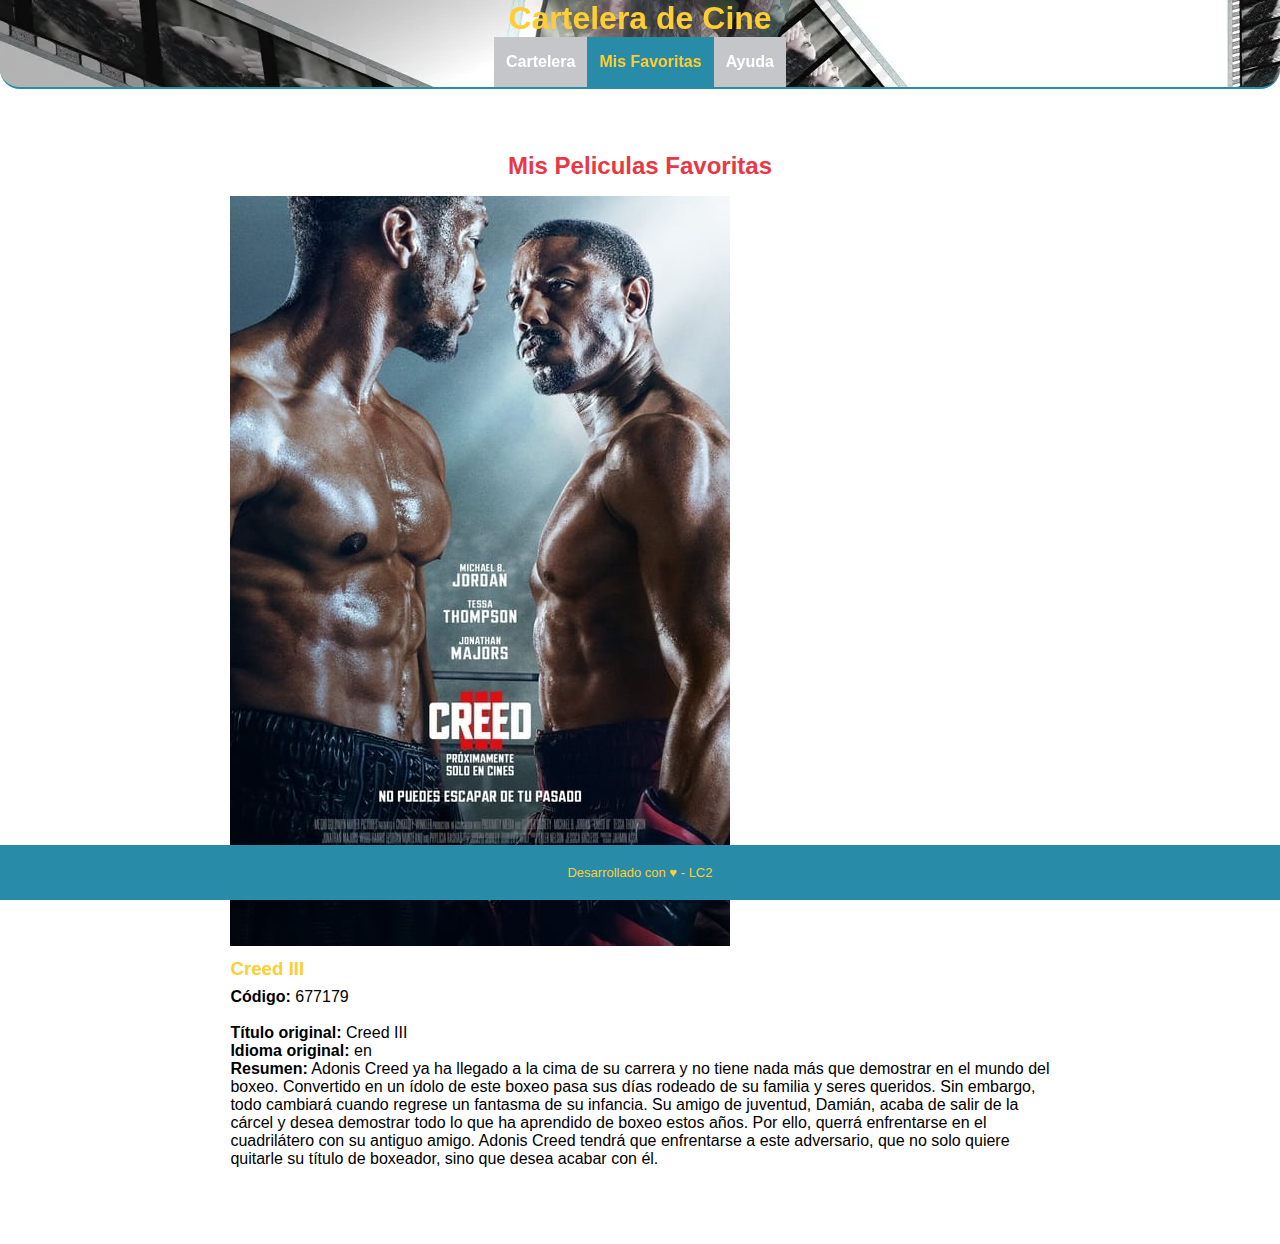
==== favorities.html @ f7502c9c "Parte 1 Tp Integrador" ====
<!DOCTYPE html>
<html lang="es">

<head>
  <meta charset="UTF-8" />
  <meta name="viewport" content="width=device-width, initial-scale=1.0" />
  <title>TUP LC2 - TP Integrador</title>
  <!-- Estilos CSS -->
  <link rel="stylesheet" href="css/common.css" />
</head>

<body>
  <header>
    <h1>
      <!--Titulo Cabecera-->
      <span>Cartelera de Cine</span>
    </h1>
    <nav>
      <!--Menu Superior-->
      <ul>
        <li><a href="index.html">Cartelera</a></li>
        <li class="current-page"><a href="#">Mis Favoritas</a></li>
        <li><a href="help.html">Ayuda</a></li>
      </ul>
    </nav>
  </header>
  <!-- Contenido principal de la página -->
  <main>
    <h2>Mis Peliculas Favoritas</h2>
    <section id="sec-favorities-list">
      <!--Sección contenido de paliculas favoritas-->
      <div class="contenedorPeliculasFavoritas" id="contenedorPeliculasFavoritas">
          <img src="img/pelicula.jpg" alt="Creed3">
          <h3>Creed III</h3> 
            <b>Código:</b> 677179 <br> <br>
            <b>Título original:</b> Creed III <br>
            <b>Idioma original:</b> en <br> 
            <b>Resumen:</b> Adonis Creed ya ha llegado a la cima de su carrera y no tiene nada más que demostrar en el mundo del <br>
            boxeo. Convertido en un ídolo de este boxeo pasa sus días rodeado de su familia y seres queridos. Sin embargo, <br>
            todo cambiará cuando regrese un fantasma de su infancia. Su amigo de juventud, Damián, acaba de salir de la <br>
            cárcel y desea demostrar todo lo que ha aprendido de boxeo estos años. Por ello, querrá enfrentarse en el <br>
            cuadrilátero con su antiguo amigo. Adonis Creed tendrá que enfrentarse a este adversario, que no solo quiere <br>
            quitarle su título de boxeador, sino que desea acabar con él.
          </p>
      </div>
    </section>
     </main>
  <footer>
    <p>Desarrollado con ♥ - LC2</p>
  </footer>

</body>

</html>
---- css/common.css ----
* {
  box-sizing: border-box;
  margin: 0;
  padding: 0;
  font-family: "Lucida Sans", "Lucida Sans Regular", "Lucida Grande", "Lucida Sans Unicode", "Geneva", Verdana, sans-serif;
}

:root {
  /* Declaro variables CSS con colores principales */
  --color-theme: #FFCE30;
  --color-active: #288BA8;
  --color-back-active: #746AB0;
  --color-back-inactive: #c4c6c9;
  --color-titulos: #E83845;
  --color-texto-blanco: #FFF;
  --color-gradient: linear-gradient(to right,
      var(--color-theme),
      var(--color-back-active));
}

body {
  height: 100%;
  width: 100%;
}

ul {
  list-style: none;
  padding: 0;
  margin: 0;
}

button,
a {
  user-select: none;
  -webkit-user-select: none;
}

header {
  position: fixed;
  top: 0;
  width: 100%;
  background-image: url('../img/FondoCine6.webp');
  border-radius: 0 0% 20px 20px;
  border-bottom: 2px solid var(--color-active);
}

nav>ul {
  display: flex;
  justify-content: space-between;
  justify-content: center;
}

nav li {
  flex: 0 0 auto;
}

nav li a {
  display: block;
  padding: 16px 12px;
  text-align: center;
  text-decoration: none;
  font-size: 1em;
  font-weight: bold;
  color: var(--color-texto-blanco);
  background-color: var(--color-back-inactive);
}

nav li.current-page a {
  color: var(--color-theme);
  background-color: var(--color-active);
  pointer-events: none;
}

main {
  margin-top: 120px;
  overflow: auto;
  padding: 16px;
  padding-bottom: 60px;
  height: calc(100% - 120px);
  width: 100%;
}

h1 {
  text-align: center;
  margin: 0;
  color: var(--color-theme);
}

h1>img {
  width: 70px;
  vertical-align: middle;
  padding: 10px;
}

h2 {
  color: var(--color-titulos);
  margin: 16px 0;
  text-align: center;
}

h3 {
  color: var(--color-theme);
  margin: 8px 0;
}

main section {
  display: flex;
  justify-content: space-around;
}

footer {
  position: fixed;
  bottom: 0px;
  background-color: var(--color-active);
  width: 100%;
  text-align: center;
  padding-top: 10px;
  padding-bottom: 10px;
}

footer p {
  font-size: small;
  color: var(--color-theme);
}

main p {
  margin-bottom: 16px;
}

/* Media Query: Estilos a aplicar sólo en pantallas mayores a 400px */
@media (min-width: 400px) {
  main {
    padding-left: 10%;
    padding-right: 10%;
  }

  footer {
    padding-top: 20px;
    padding-bottom: 20px;
  }
}

.loader {
  width: 60px;
  height: 60px;
}

.loader::before {
  content: "";
  box-sizing: border-box;
  position: absolute;
  width: 60px;
  height: 60px;
  border-radius: 50%;
  border-top: 2px solid #8900FF;
  border-right: 2px solid transparent;
  animation: spinner8217 0.8s linear infinite;
}

@keyframes spinner8217 {
  to {
    transform: rotate(360deg);
  }
}

.loader-container {
  margin: auto;
  display: flex;
  justify-content: center;
}

.display {
  display: none;
}

.msg {
  width: 50%;
  margin: 20px auto;
  padding: 15px;
  border-radius: 15px;
  color: #fff;
  font-size: 12px;
  font-weight: 200;
  text-align: center;
}

.amarillo {
  background-color: #ffc107;
}

.rojo {
  background-color: #dc3545;
}

.verde {
  background-color: #28a745;
}
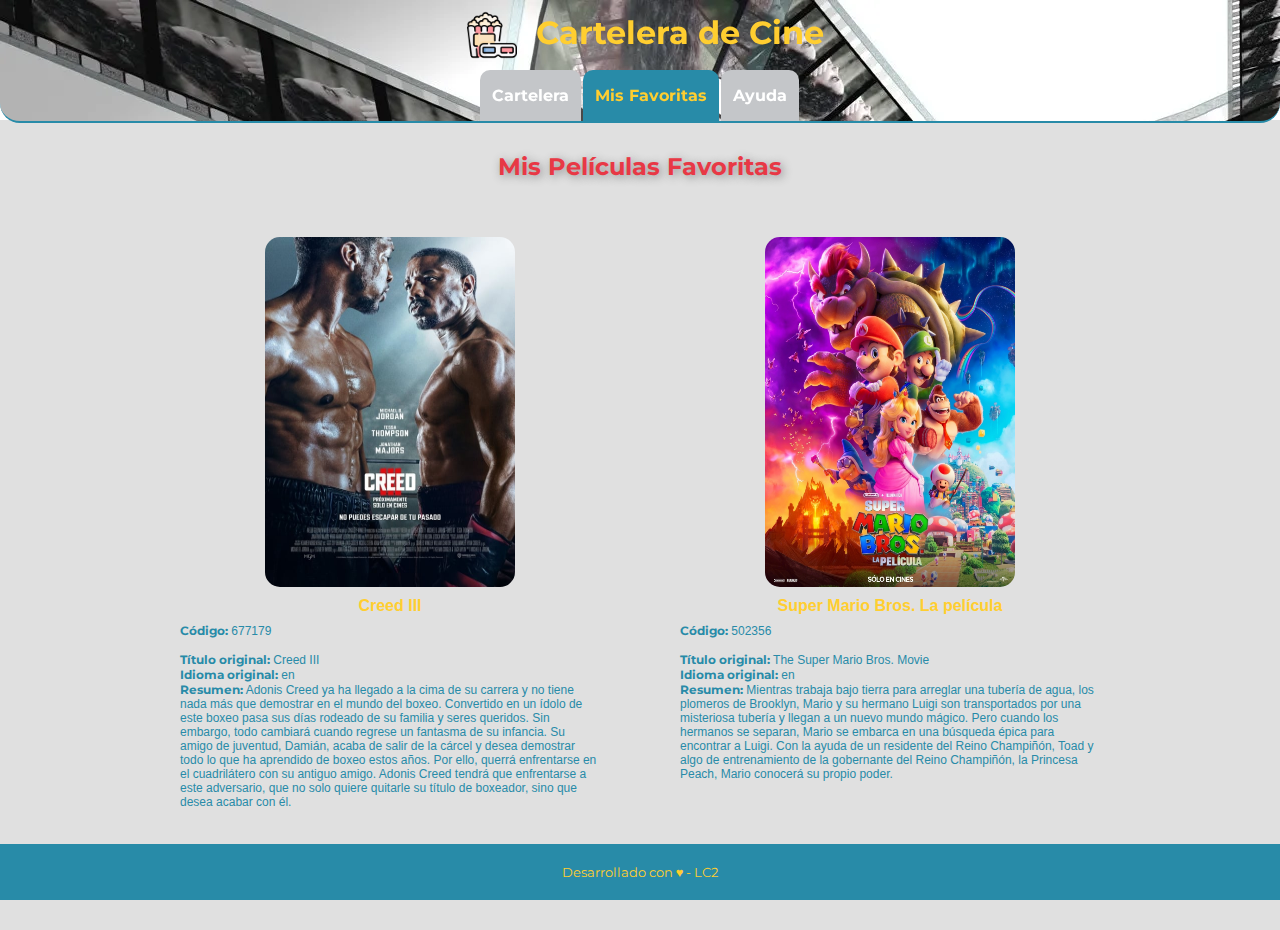
==== commit 9bbe330b: "cambios realizados para la 2da entrega" ====
--- a/favorities.html
+++ b/favorities.html
@@ -7,12 +7,14 @@
   <title>TUP LC2 - TP Integrador</title>
   <!-- Estilos CSS -->
   <link rel="stylesheet" href="css/common.css" />
+  <link rel="stylesheet" href="css/pages/favorities.css">
 </head>
 
 <body>
   <header>
     <h1>
       <!--Titulo Cabecera-->
+      <img src="img/IconoCine.png" alt="iconoCine">
       <span>Cartelera de Cine</span>
     </h1>
     <nav>
@@ -26,22 +28,41 @@
   </header>
   <!-- Contenido principal de la página -->
   <main>
-    <h2>Mis Peliculas Favoritas</h2>
+    <h2> Mis Películas Favoritas</h2>
     <section id="sec-favorities-list">
       <!--Sección contenido de paliculas favoritas-->
       <div class="contenedorPeliculasFavoritas" id="contenedorPeliculasFavoritas">
-          <img src="img/pelicula.jpg" alt="Creed3">
+        <div class="pelicula" id="pelicula">
+          <img src="img/creed.jpg" alt="Creed3">
           <h3>Creed III</h3> 
+          <p>
             <b>Código:</b> 677179 <br> <br>
             <b>Título original:</b> Creed III <br>
             <b>Idioma original:</b> en <br> 
-            <b>Resumen:</b> Adonis Creed ya ha llegado a la cima de su carrera y no tiene nada más que demostrar en el mundo del <br>
-            boxeo. Convertido en un ídolo de este boxeo pasa sus días rodeado de su familia y seres queridos. Sin embargo, <br>
-            todo cambiará cuando regrese un fantasma de su infancia. Su amigo de juventud, Damián, acaba de salir de la <br>
-            cárcel y desea demostrar todo lo que ha aprendido de boxeo estos años. Por ello, querrá enfrentarse en el <br>
-            cuadrilátero con su antiguo amigo. Adonis Creed tendrá que enfrentarse a este adversario, que no solo quiere <br>
+            <b>Resumen:</b> Adonis Creed ya ha llegado a la cima de su carrera y no tiene nada más que demostrar en el mundo del 
+            boxeo. Convertido en un ídolo de este boxeo pasa sus días rodeado de su familia y seres queridos. Sin embargo, 
+            todo cambiará cuando regrese un fantasma de su infancia. Su amigo de juventud, Damián, acaba de salir de la 
+            cárcel y desea demostrar todo lo que ha aprendido de boxeo estos años. Por ello, querrá enfrentarse en el 
+            cuadrilátero con su antiguo amigo. Adonis Creed tendrá que enfrentarse a este adversario, que no solo quiere 
             quitarle su título de boxeador, sino que desea acabar con él.
           </p>
+        </div>
+
+        <div class="pelicula" id="pelicula">
+          <img src="img/MarioBros.webp" alt="MarioBros">
+          <h3>Super Mario Bros. La película</h3>  
+          <p>
+            <b>Código:</b> 502356 <br> <br>
+            <b>Título original:</b> The Super Mario Bros. Movie <br>
+            <b>Idioma original:</b> en <br> 
+            <b>Resumen:</b> Mientras trabaja bajo tierra para arreglar una tubería de agua, los plomeros de 
+            Brooklyn, Mario y su hermano Luigi son transportados por una misteriosa tubería y llegan a un 
+            nuevo mundo mágico. Pero cuando los hermanos se separan, Mario se embarca en una búsqueda 
+            épica para encontrar a Luigi. Con la ayuda de un residente del Reino Champiñón, Toad y algo de 
+            entrenamiento de la gobernante del Reino Champiñón, la Princesa Peach, Mario conocerá su 
+            propio poder. 
+          </p>
+        </div>
       </div>
     </section>
      </main>
--- a/css/common.css
+++ b/css/common.css
@@ -1,8 +1,10 @@
+@import url('https://fonts.googleapis.com/css?family=Montserrat');
+
 * {
   box-sizing: border-box;
   margin: 0;
   padding: 0;
-  font-family: "Lucida Sans", "Lucida Sans Regular", "Lucida Grande", "Lucida Sans Unicode", "Geneva", Verdana, sans-serif;
+  font-family: "Montserrat", "Lucida Sans", "Lucida Sans Regular", "Lucida Grande", "Lucida Sans Unicode", "Geneva", Verdana, sans-serif;
 }
 
 :root {
@@ -40,6 +42,7 @@
   top: 0;
   width: 100%;
   background-image: url('../img/FondoCine6.webp');
+  background-repeat: no-repeat;
   border-radius: 0 0% 20px 20px;
   border-bottom: 2px solid var(--color-active);
 }
@@ -63,6 +66,8 @@
   font-weight: bold;
   color: var(--color-texto-blanco);
   background-color: var(--color-back-inactive);
+  border-radius: 10px 10px 0 0;
+  margin-right: 2px;
 }
 
 nav li.current-page a {
@@ -78,6 +83,8 @@
   padding-bottom: 60px;
   height: calc(100% - 120px);
   width: 100%;
+  background-color: #e0e0e0;
+  color: #1d1d1d;
 }
 
 h1 {
@@ -96,6 +103,7 @@
   color: var(--color-titulos);
   margin: 16px 0;
   text-align: center;
+  text-shadow: 2px 2px 10px #888;
 }
 
 h3 {
--- a/css/pages/favorities.css
+++ b/css/pages/favorities.css
@@ -0,0 +1,36 @@
+.contenedorPeliculasFavoritas {
+    display: grid;
+    grid-template-columns: repeat(2, 1fr);
+    justify-items: center;
+    width: 100%;
+    max-width: 1000px;
+    margin: 0 auto;
+}
+
+.pelicula {
+    padding: 40px;
+    margin-bottom: 5px;
+}
+
+.pelicula img {
+    width: 250px;
+    height: 350px;
+    display: block;
+    margin: 0 auto;
+    margin-bottom: 10px;
+    border-radius: 15px;
+}
+
+.pelicula p {
+    font-family: 'Gill Sans', 'Gill Sans MT', 'Calibri', 'Trebuchet MS', sans-serif;
+    font-size: 12px;
+    color: var(--color-active);
+}
+
+.pelicula h3 {
+    text-align: center;
+    font-family: Arial, sans-serif;
+    font-size: 16px;
+    font-weight: 600;
+    color: #FFCE30;
+}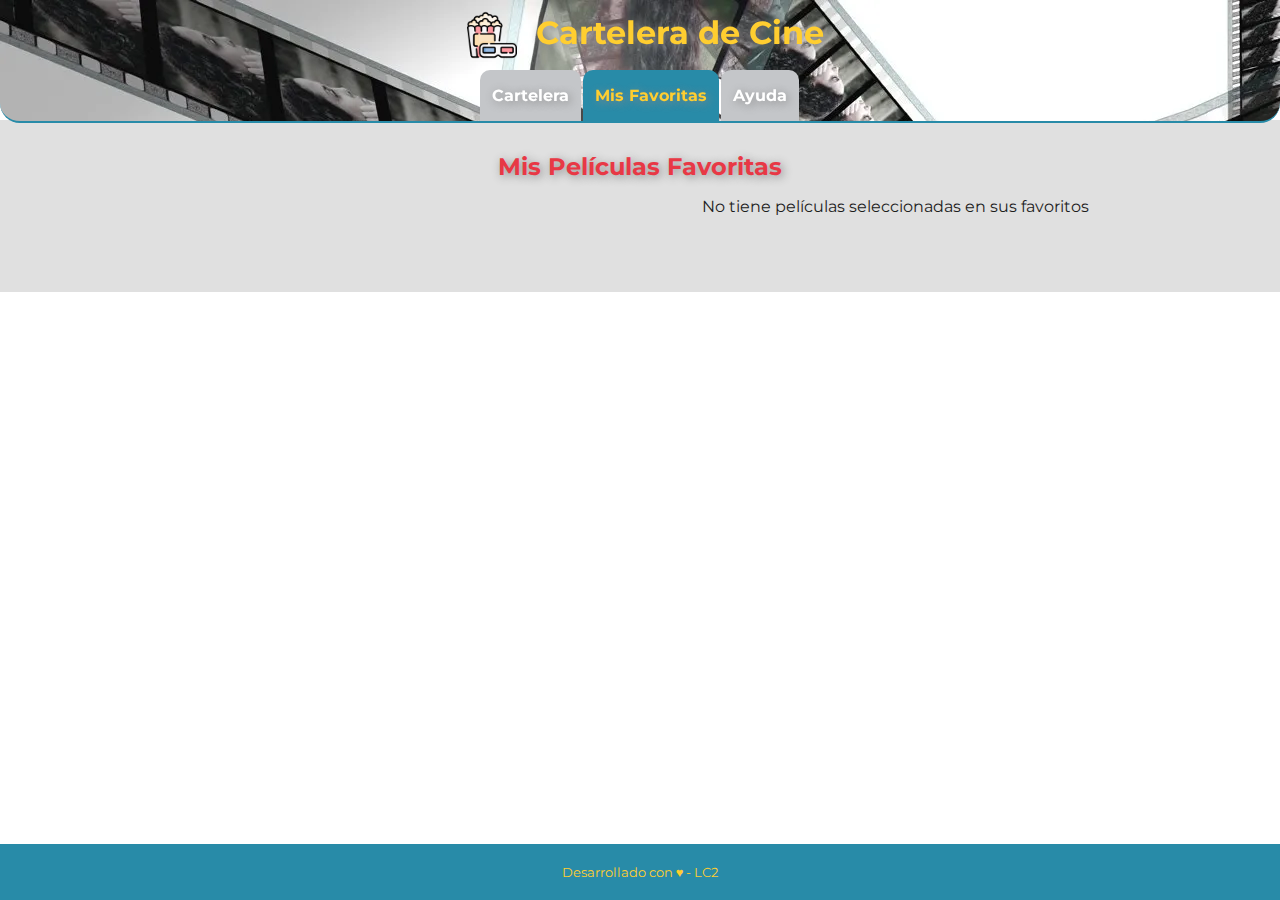
==== commit 76f72a0d: "Conectar api y mas" ====
--- a/favorities.html
+++ b/favorities.html
@@ -8,6 +8,9 @@
   <!-- Estilos CSS -->
   <link rel="stylesheet" href="css/common.css" />
   <link rel="stylesheet" href="css/pages/favorities.css">
+  <link rel="icon" href="/Integrador/TUP-LC2-CINE-APP_Template/img/cinema_popcorn.ico" type=image/x-icon>
+  <script src="./js/common.js" defer></script>
+  <script src="./js/pages/favorities.js" defer></script>
 </head>
 
 <body>
@@ -32,38 +35,10 @@
     <section id="sec-favorities-list">
       <!--Sección contenido de paliculas favoritas-->
       <div class="contenedorPeliculasFavoritas" id="contenedorPeliculasFavoritas">
-        <div class="pelicula" id="pelicula">
-          <img src="img/creed.jpg" alt="Creed3">
-          <h3>Creed III</h3> 
-          <p>
-            <b>Código:</b> 677179 <br> <br>
-            <b>Título original:</b> Creed III <br>
-            <b>Idioma original:</b> en <br> 
-            <b>Resumen:</b> Adonis Creed ya ha llegado a la cima de su carrera y no tiene nada más que demostrar en el mundo del 
-            boxeo. Convertido en un ídolo de este boxeo pasa sus días rodeado de su familia y seres queridos. Sin embargo, 
-            todo cambiará cuando regrese un fantasma de su infancia. Su amigo de juventud, Damián, acaba de salir de la 
-            cárcel y desea demostrar todo lo que ha aprendido de boxeo estos años. Por ello, querrá enfrentarse en el 
-            cuadrilátero con su antiguo amigo. Adonis Creed tendrá que enfrentarse a este adversario, que no solo quiere 
-            quitarle su título de boxeador, sino que desea acabar con él.
-          </p>
-        </div>
-
-        <div class="pelicula" id="pelicula">
-          <img src="img/MarioBros.webp" alt="MarioBros">
-          <h3>Super Mario Bros. La película</h3>  
-          <p>
-            <b>Código:</b> 502356 <br> <br>
-            <b>Título original:</b> The Super Mario Bros. Movie <br>
-            <b>Idioma original:</b> en <br> 
-            <b>Resumen:</b> Mientras trabaja bajo tierra para arreglar una tubería de agua, los plomeros de 
-            Brooklyn, Mario y su hermano Luigi son transportados por una misteriosa tubería y llegan a un 
-            nuevo mundo mágico. Pero cuando los hermanos se separan, Mario se embarca en una búsqueda 
-            épica para encontrar a Luigi. Con la ayuda de un residente del Reino Champiñón, Toad y algo de 
-            entrenamiento de la gobernante del Reino Champiñón, la Princesa Peach, Mario conocerá su 
-            propio poder. 
-          </p>
-        </div>
       </div>
+      <section class="sec-messages" class="sec-messages">
+        <p id="Warning">No tiene películas seleccionadas en sus favoritos</p>
+      </section>
     </section>
      </main>
   <footer>
--- a/css/common.css
+++ b/css/common.css
@@ -45,6 +45,7 @@
   background-repeat: no-repeat;
   border-radius: 0 0% 20px 20px;
   border-bottom: 2px solid var(--color-active);
+  text-shadow: 2px 2px 10px #888;
 }
 
 nav>ul {
--- a/css/pages/favorities.css
+++ b/css/pages/favorities.css
@@ -1,36 +1,64 @@
-.contenedorPeliculasFavoritas {
+
+#sec-favorities-list {
     display: grid;
     grid-template-columns: repeat(2, 1fr);
-    justify-items: center;
+    grid-gap: 20px;
     width: 100%;
     max-width: 1000px;
     margin: 0 auto;
+    justify-items: center;
 }
 
-.pelicula {
-    padding: 40px;
+.contenedorPeliculasFavoritas  {
+    padding: 15px;
     margin-bottom: 5px;
 }
 
-.pelicula img {
-    width: 250px;
-    height: 350px;
-    display: block;
-    margin: 0 auto;
+.contenedorPosterFav img {
+    width: 100%;
     margin-bottom: 10px;
     border-radius: 15px;
 }
 
-.pelicula p {
+.contenedorPeliculasFavoritas p {
     font-family: 'Gill Sans', 'Gill Sans MT', 'Calibri', 'Trebuchet MS', sans-serif;
     font-size: 12px;
     color: var(--color-active);
 }
 
-.pelicula h3 {
+.contenedorPeliculasFavoritas h3 {
     text-align: center;
     font-family: Arial, sans-serif;
     font-size: 16px;
     font-weight: 600;
     color: #FFCE30;
-}+}
+
+/*agregado*/
+
+.button {
+    background: #7f8c8d;
+    color: white;
+    display: block;
+    font-size: 15px;
+    margin: 15px auto;
+    padding: 10px 0;
+    text-align: center;
+    width: 200px;
+    text-decoration: none;
+    box-shadow: 0px 3px 0px #373c3c;
+  }
+  .button span {
+    margin-right: 10px;
+    font-family: "Gill Sans", "Gill Sans MT", Calibri, "Trebuchet MS", sans-serif;
+    font-weight: 500;
+  }
+  .button.medium {
+    width: 150px;
+  }
+  .button.radius {
+    border-radius: 50px;
+  }
+  .button:hover {
+    box-shadow: 0px 0px 0px;
+  }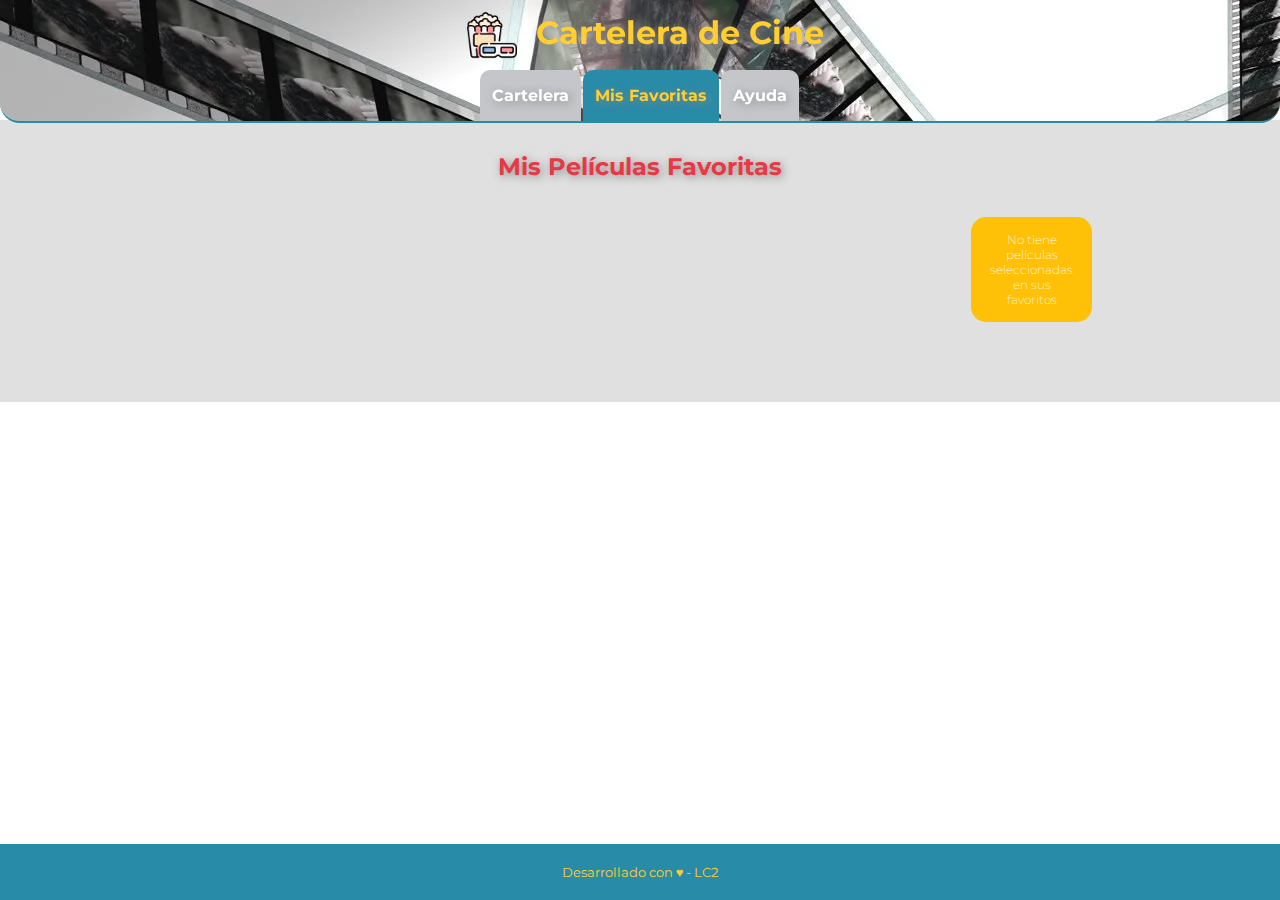
==== commit bef6d653: "Commit final" ====
--- a/favorities.html
+++ b/favorities.html
@@ -8,7 +8,7 @@
   <!-- Estilos CSS -->
   <link rel="stylesheet" href="css/common.css" />
   <link rel="stylesheet" href="css/pages/favorities.css">
-  <link rel="icon" href="/Integrador/TUP-LC2-CINE-APP_Template/img/cinema_popcorn.ico" type=image/x-icon>
+  <link rel="icon" href="/TUP-LC2-CINE-APP_Template/img/cinema_popcorn.ico" type=image/x-icon>
   <script src="./js/common.js" defer></script>
   <script src="./js/pages/favorities.js" defer></script>
 </head>
@@ -37,7 +37,7 @@
       <div class="contenedorPeliculasFavoritas" id="contenedorPeliculasFavoritas">
       </div>
       <section class="sec-messages" class="sec-messages">
-        <p id="Warning">No tiene películas seleccionadas en sus favoritos</p>
+        <p id="mensajeAdvertencia" class="mensaje mensajeAdvertencia">No tiene películas seleccionadas en sus favoritos</p>
       </section>
     </section>
      </main>
--- a/css/common.css
+++ b/css/common.css
@@ -203,4 +203,60 @@
 
 .verde {
   background-color: #28a745;
-}+}
+
+/* cosas que agregue yo: */
+label {
+  text-transform: capitalize;
+}
+.button {
+  background: #7f8c8d;
+  color: white;
+  display: block;
+  font-size: 15px;
+  margin: 15px auto;
+  padding: 10px 0;
+  text-align: center;
+  width: 200px;
+  text-decoration: none;
+  box-shadow: 0px 3px 0px #373c3c;
+}
+.button span {
+  margin-right: 10px;
+  font-family: "Gill Sans", "Gill Sans MT", Calibri, "Trebuchet MS", sans-serif;
+  font-weight: 500;
+}
+.button.medium {
+  width: 150px;
+}
+.button.radius {
+  border-radius: 50px;
+}
+.button:hover {
+  box-shadow: 0px 0px 0px;
+}
+.sec-messages {
+  display: flex;
+  gap: 10px;
+  flex-direction: column;
+  align-items: center;
+}
+.mensaje {
+  width: 50%;
+  margin: 20px auto;
+  padding: 15px;
+  border-radius: 15px;
+  color: #fff;
+  font-size: 12px;
+  font-weight: 200;
+  text-align: center;
+}
+.mensajeExito {
+  background-color: #28a745;
+}
+.mensajeAdvertencia {
+  background-color: #ffc107;
+}
+.mensajeError {
+  background-color: #dc3545;
+}
--- a/css/pages/favorities.css
+++ b/css/pages/favorities.css
@@ -1,17 +1,16 @@
 
-#sec-favorities-list {
-    display: grid;
-    grid-template-columns: repeat(2, 1fr);
-    grid-gap: 20px;
-    width: 100%;
-    max-width: 1000px;
-    margin: 0 auto;
-    justify-items: center;
+.contenedorPeliculasFavoritas {
+  width: 100%;
+  max-width: 1000px;
+  display: grid;
+  grid-template-columns: repeat(2, 1fr);
+  gap: 20px;
 }
 
-.contenedorPeliculasFavoritas  {
-    padding: 15px;
-    margin-bottom: 5px;
+.contenedorPosterFav {
+  padding: 5px;
+  width: 100%;
+  margin-bottom: 10px;
 }
 
 .contenedorPosterFav img {
@@ -61,4 +60,6 @@
   }
   .button:hover {
     box-shadow: 0px 0px 0px;
-  }+  }
+
+  